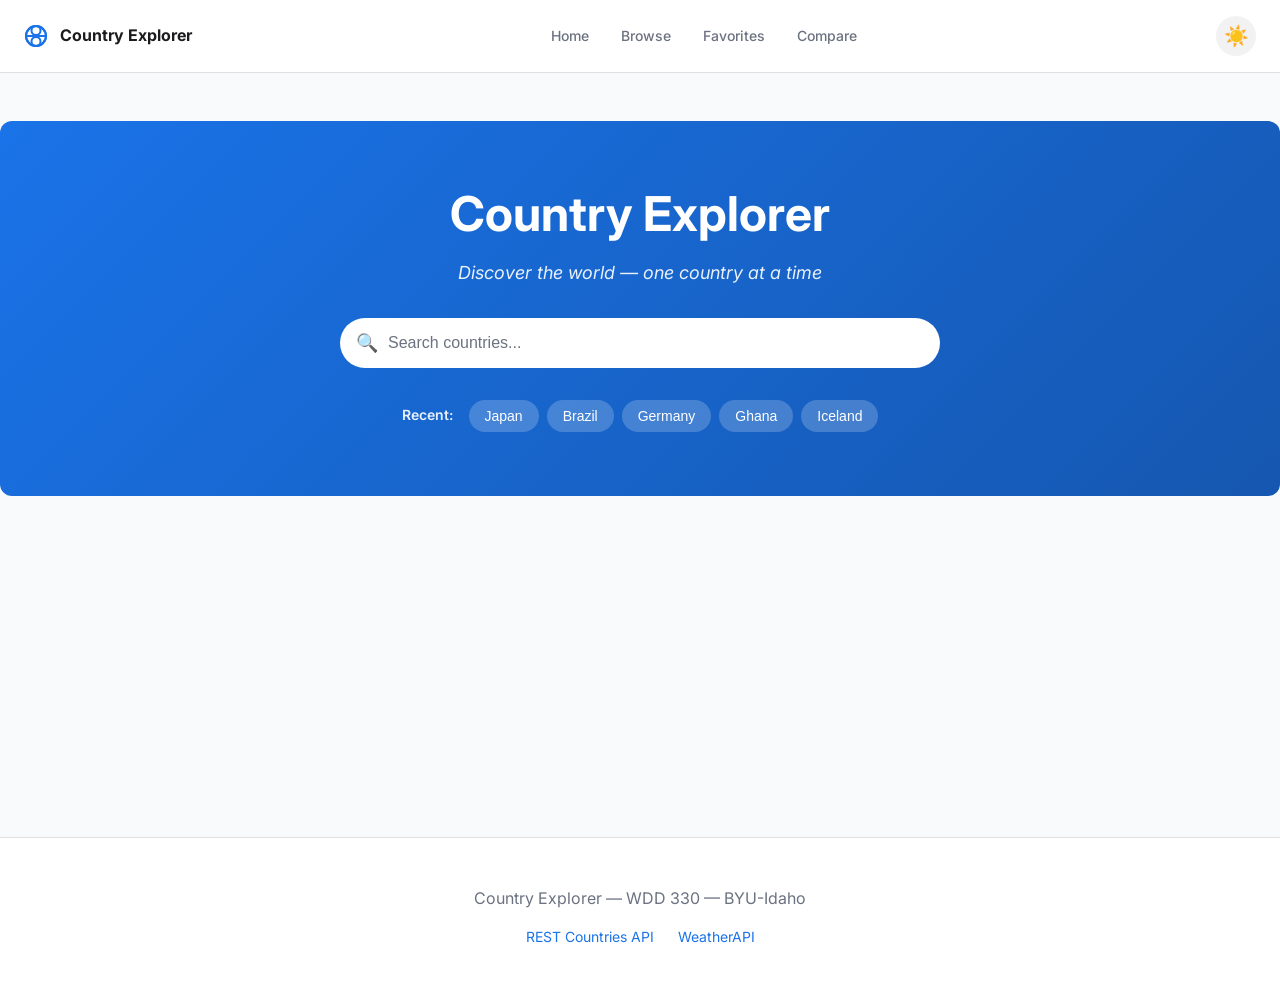
==== index.html @ cf558ae0 "first commit" ====
<!DOCTYPE html>
<html lang="en">
<head>
  <meta charset="UTF-8">
  <meta name="viewport" content="width=device-width, initial-scale=1.0">
  <title>Country Explorer - Home</title>
  <link rel="preconnect" href="https://fonts.googleapis.com">
  <link rel="preconnect" href="https://fonts.gstatic.com" crossorigin>
  <link href="https://fonts.googleapis.com/css2?family=Inter:wght@400;500;600;700&display=swap" rel="stylesheet">
  <link rel="stylesheet" href="css/styles.css">
  <link rel="stylesheet" href="css/components.css">
  <link rel="stylesheet" href="css/layout.css">
</head>
<body>
  <a href="#main" class="skip-link">Skip to content</a>
  
  <header>
    <nav class="navbar">
      <div class="nav-left">
        <svg class="nav-icon" width="24" height="24" viewBox="0 0 24 24" fill="none" xmlns="http://www.w3.org/2000/svg">
          <circle cx="12" cy="12" r="10" stroke="var(--color-primary)" stroke-width="2"/>
          <path d="M12 2a10 10 0 0 1 0 20 10 10 0 0 1 0-20Z" stroke="var(--color-primary)" stroke-width="2" fill="none"/>
          <path d="M2 12h20M12 2a4.5 4.5 0 0 1 0 9 4.5 4.5 0 0 1 0-9Zm0 20a4.5 4.5 0 0 0 0-9 4.5 4.5 0 0 0 0 9Z" stroke="var(--color-primary)" stroke-width="2" fill="none"/>
        </svg>
        <span class="nav-title">Country Explorer</span>
      </div>
      
      <button class="hamburger" aria-label="Toggle navigation menu">
        <span></span>
        <span></span>
        <span></span>
      </button>
      
      <div class="nav-center">
        <a href="index.html" class="nav-link">Home</a>
        <a href="browse.html" class="nav-link">Browse</a>
        <a href="favorites.html" class="nav-link">Favorites</a>
        <a href="compare.html" class="nav-link">Compare</a>
      </div>
      
      <div class="nav-right">
        <button class="theme-toggle" aria-label="Toggle theme">
          <span class="theme-icon">☀️</span>
        </button>
      </div>
    </nav>
  </header>

  <main id="main">
    <section class="hero">
      <h1 class="hero-title">Country Explorer</h1>
      <p class="hero-subtitle">Discover the world — one country at a time</p>
      
      <div class="search-container">
        <div class="search-input-wrapper">
          <span class="search-icon">🔍</span>
          <input 
            type="text" 
            class="search-input" 
            placeholder="Search countries..." 
            aria-label="Search countries"
          >
        </div>
      </div>
      
      <div class="recent-searches">
        <span class="recent-label">Recent:</span>
        <div class="chips-container">
          <button class="chip">Japan</button>
          <button class="chip">Brazil</button>
          <button class="chip">Germany</button>
          <button class="chip">Ghana</button>
          <button class="chip">Iceland</button>
        </div>
      </div>
    </section>

    <section class="results-section" style="display: none;">
      <div class="container">
        <h2 style="margin-bottom: 32px;">Search Results</h2>
        <div class="country-grid" id="results-grid">
          <!-- Skeleton cards will be inserted here -->
        </div>
      </div>
    </section>
  </main>

  <footer>
    <p>Country Explorer — WDD 330 — BYU-Idaho</p>
    <div class="footer-links">
      <a href="https://restcountries.com/" target="_blank" rel="noopener noreferrer">REST Countries API</a>
      <a href="https://www.weatherapi.com/" target="_blank" rel="noopener noreferrer">WeatherAPI</a>
    </div>
  </footer>

  <script type="module">
    import { initTheme, toggleTheme, initMobileMenu, showSkeletons, hideSkeletons } from './js/ui.js';
    
    initTheme();
    
    const themeToggle = document.querySelector('.theme-toggle');
    themeToggle.addEventListener('click', toggleTheme);
    
    initMobileMenu();
    
    const searchInput = document.querySelector('.search-input');
    const resultsSection = document.querySelector('.results-section');
    const resultsGrid = document.getElementById('results-grid');
    
    searchInput.addEventListener('input', (e) => {
      const query = e.target.value.trim();
      if (query.length > 0) {
        resultsSection.style.display = 'block';
        showSkeletons(resultsGrid, 8);
        // API call will be made here later
      } else {
        resultsSection.style.display = 'none';
      }
    });
  </script>
</body>
</html>
---- css/styles.css ----
:root {
  --color-primary: #1A73E8;
  --color-primary-light: #EAF2FF;
  --color-secondary: #F4A261;
  --color-bg: #F9FAFB;
  --color-surface: #FFFFFF;
  --color-text: #1C1C1E;
  --color-text-muted: #6B7280;
  --color-border: #E0E0E0;
  --color-tag: #F2F2F2;
  --shadow-sm: 0 1px 3px rgba(0,0,0,0.08);
  --shadow-md: 0 4px 12px rgba(0,0,0,0.10);
  --shadow-lg: 0 8px 24px rgba(0,0,0,0.14);
  --radius-card: 12px;
  --radius-btn: 999px;
  --radius-input: 8px;
}

[data-theme="dark"] {
  --color-bg: #121212;
  --color-surface: #1E1E1E;
  --color-text: #E5E5E5;
  --color-text-muted: #9CA3AF;
  --color-border: #2E2E2E;
  --color-tag: #2A2A2A;
}

* {
  margin: 0;
  padding: 0;
  box-sizing: border-box;
}

html {
  scroll-behavior: smooth;
}

body {
  font-family: 'Inter', system-ui, sans-serif;
  background-color: var(--color-bg);
  color: var(--color-text);
  line-height: 1.6;
  transition: all 0.2s ease;
}

.container {
  max-width: 1280px;
  margin: 0 auto;
  padding: 0 24px;
}

/* Typography */
h1 {
  font-size: 36px;
  font-weight: 700;
  line-height: 1.2;
  margin-bottom: 16px;
}

h2 {
  font-size: 28px;
  font-weight: 700;
  line-height: 1.2;
  margin-bottom: 16px;
}

h3 {
  font-size: 18px;
  font-weight: 600;
  line-height: 1.4;
  margin-bottom: 12px;
}

p {
  font-size: 16px;
  font-weight: 400;
  line-height: 1.5;
  color: var(--color-text-muted);
}

a {
  color: var(--color-primary);
  text-decoration: none;
  transition: all 0.2s ease;
}

a:hover {
  opacity: 0.8;
}

a:focus-visible {
  outline: 2px solid var(--color-primary);
  outline-offset: 2px;
}

/* Main layout */
main {
  min-height: calc(100vh - 80px - 120px);
  padding: 48px 0;
}

/* Accessibility */
.skip-link {
  position: absolute;
  top: -40px;
  left: 0;
  background: var(--color-primary);
  color: white;
  padding: 8px 16px;
  text-decoration: none;
  z-index: 100;
  border-radius: var(--radius-btn);
}

.skip-link:focus {
  top: 0;
}

/* Hero Section */
.hero {
  background: linear-gradient(135deg, var(--color-primary) 0%, #1557b0 100%);
  color: white;
  padding: 64px 24px;
  text-align: center;
  border-radius: var(--radius-card);
  margin-bottom: 48px;
}

.hero-title {
  font-size: 48px;
  font-weight: 700;
  margin-bottom: 16px;
}

.hero-subtitle {
  font-size: 18px;
  font-style: italic;
  color: rgba(255, 255, 255, 0.9);
  margin-bottom: 32px;
}

.search-container {
  display: flex;
  justify-content: center;
  margin-bottom: 32px;
}

.search-input-wrapper {
  position: relative;
  width: 100%;
  max-width: 600px;
}

.search-icon {
  position: absolute;
  left: 16px;
  top: 50%;
  transform: translateY(-50%);
  font-size: 18px;
  pointer-events: none;
}

.search-input {
  width: 100%;
  padding: 16px 16px 16px 48px;
  font-size: 16px;
  border: none;
  border-radius: var(--radius-btn);
  background-color: white;
  color: var(--color-text);
  transition: all 0.2s ease;
}

.search-input:focus {
  outline: 2px solid var(--color-primary);
  outline-offset: 0;
}

.search-input::placeholder {
  color: var(--color-text-muted);
}

.recent-searches {
  display: flex;
  align-items: center;
  justify-content: center;
  gap: 16px;
  flex-wrap: wrap;
}

.recent-label {
  font-weight: 600;
  color: rgba(255, 255, 255, 0.9);
  font-size: 14px;
}

.chips-container {
  display: flex;
  gap: 8px;
  flex-wrap: wrap;
  justify-content: center;
}

.chip {
  padding: 8px 16px;
  border: none;
  border-radius: var(--radius-btn);
  background-color: rgba(255, 255, 255, 0.2);
  color: white;
  font-size: 14px;
  font-weight: 500;
  cursor: pointer;
  transition: all 0.2s ease;
}

.chip:hover {
  background-color: rgba(255, 255, 255, 0.3);
}

.chip:focus-visible {
  outline: 2px solid white;
  outline-offset: 2px;
}

/* Grid Layout */
.country-grid {
  display: grid;
  grid-template-columns: repeat(auto-fill, minmax(220px, 1fr));
  gap: 24px;
}

/* Results Section */
.results-section {
  padding: 0 24px;
}

.results-section h2 {
  margin-bottom: 32px;
}

/* Results Header */
.results-header {
  display: flex;
  justify-content: space-between;
  align-items: center;
  margin-bottom: 32px;
  gap: 16px;
}

.results-header h2 {
  margin: 0;
  font-size: 20px;
}

.sort-dropdown {
  display: flex;
  align-items: center;
  gap: 8px;
  font-size: 14px;
}

.sort-dropdown select {
  padding: 8px 12px;
  border: 1px solid var(--color-border);
  border-radius: var(--radius-input);
  background-color: var(--color-surface);
  color: var(--color-text);
  font-family: inherit;
  cursor: pointer;
  transition: all 0.2s ease;
}

.sort-dropdown select:focus-visible {
  outline: 2px solid var(--color-primary);
  outline-offset: 0;
}

/* Keyframes */
@keyframes shimmer {
  0% {
    background-position: -1000px 0;
  }
  100% {
    background-position: 1000px 0;
  }
}

/* Responsive Typography */
@media (max-width: 768px) {
  h1 {
    font-size: 28px;
  }

  h2 {
    font-size: 24px;
  }

  .hero-title {
    font-size: 32px;
  }

  .search-input-wrapper {
    width: 100%;
  }

  .results-header {
    flex-direction: column;
    align-items: flex-start;
  }
}

/* Mobile Grid */
@media (max-width: 480px) {
  .country-grid {
    grid-template-columns: repeat(auto-fill, minmax(160px, 1fr));
    gap: 16px;
  }

  .hero {
    padding: 48px 16px;
    margin-bottom: 32px;
  }

  main {
    padding: 32px 0;
  }

  .container {
    padding: 0 16px;
  }
}
---- css/components.css ----
/* Country Card */
.country-card {
  display: flex;
  flex-direction: column;
  background-color: var(--color-surface);
  border-radius: var(--radius-card);
  overflow: hidden;
  box-shadow: var(--shadow-sm);
  text-decoration: none;
  color: inherit;
  transition: all 0.2s ease;
  cursor: pointer;
}

.country-card:hover {
  transform: translateY(-4px);
  box-shadow: var(--shadow-lg);
}

.country-card:focus-visible {
  outline: 2px solid var(--color-primary);
  outline-offset: 2px;
}

.card-flag {
  width: 100%;
  height: 160px;
  object-fit: cover;
  display: block;
}

.card-content {
  padding: 16px;
  flex: 1;
  display: flex;
  flex-direction: column;
  gap: 8px;
}

.card-title {
  font-size: 18px;
  font-weight: 600;
  color: var(--color-text);
  margin: 0;
}

.card-capital {
  font-size: 14px;
  color: var(--color-text-muted);
  margin: 0;
}

.card-tag {
  display: inline-block;
  padding: 4px 12px;
  background-color: var(--color-tag);
  color: var(--color-text-muted);
  border-radius: 4px;
  font-size: 12px;
  font-weight: 500;
  width: fit-content;
}

.card-population {
  font-size: 14px;
  color: var(--color-text);
  margin: 0;
  font-weight: 500;
}

/* Card with remove button (for favorites) */
.country-card {
  position: relative;
}

.card-remove-btn {
  position: absolute;
  top: 8px;
  right: 8px;
  width: 32px;
  height: 32px;
  border: none;
  border-radius: 50%;
  background-color: var(--color-surface);
  color: var(--color-text-muted);
  font-size: 18px;
  cursor: pointer;
  display: flex;
  align-items: center;
  justify-content: center;
  transition: all 0.2s ease;
  box-shadow: var(--shadow-sm);
}

.card-remove-btn:hover {
  background-color: #FEE2E2;
  color: #DC2626;
}

.card-remove-btn:focus-visible {
  outline: 2px solid var(--color-primary);
  outline-offset: 2px;
}

/* Skeleton Loader */
.skeleton {
  background: linear-gradient(90deg, var(--color-border) 25%, var(--color-surface) 50%, var(--color-border) 75%);
  background-size: 2000px 100%;
  animation: shimmer 1.6s infinite linear;
  border-radius: 8px;
}

.skeleton-card {
  display: flex;
  flex-direction: column;
  background-color: var(--color-surface);
  border-radius: var(--color-tag);
  overflow: hidden;
  box-shadow: var(--shadow-sm);
}

.skeleton-flag {
  width: 100%;
  height: 160px;
  background: linear-gradient(90deg, var(--color-border) 25%, var(--color-surface) 50%, var(--color-border) 75%);
  background-size: 2000px 100%;
  animation: shimmer 1.6s infinite linear;
}

.skeleton-line {
  height: 12px;
  background: linear-gradient(90deg, var(--color-border) 25%, var(--color-surface) 50%, var(--color-border) 75%);
  background-size: 2000px 100%;
  animation: shimmer 1.6s infinite linear;
  margin: 8px;
  border-radius: 4px;
}

/* Buttons */
.btn {
  padding: 12px 24px;
  border: none;
  border-radius: var(--radius-btn);
  font-family: inherit;
  font-size: 16px;
  font-weight: 600;
  cursor: pointer;
  transition: all 0.2s ease;
  display: inline-block;
  text-decoration: none;
  text-align: center;
  min-height: 48px;
  min-width: 100px;
}

.btn:focus-visible {
  outline: 2px solid var(--color-primary);
  outline-offset: 2px;
}

.btn-primary {
  background-color: var(--color-primary);
  color: white;
}

.btn-primary:hover {
  background-color: #1557b0;
  transform: translateY(-2px);
}

.btn-outline {
  background-color: transparent;
  border: 2px solid var(--color-border);
  color: var(--color-text);
}

.btn-outline:hover {
  border-color: var(--color-primary);
  color: var(--color-primary);
}

.btn-outline.saved {
  border-color: var(--color-secondary);
  color: var(--color-secondary);
}

.btn-danger {
  border-color: #DC2626;
  color: #DC2626;
}

.btn-danger:hover {
  background-color: #FEE2E2;
  border-color: #DC2626;
}

/* Error State */
.error-state {
  text-align: center;
  padding: 48px 24px;
}

.error-state-emoji {
  font-size: 64px;
  margin-bottom: 16px;
}

.error-state h2 {
  font-size: 24px;
  font-weight: 700;
  color: var(--color-text);
  margin-bottom: 8px;
}

.error-state p {
  color: var(--color-text-muted);
  margin-bottom: 24px;
}

/* Tags and Chips */
.chip-link {
  display: inline-block;
  padding: 8px 16px;
  background-color: var(--color-tag);
  color: var(--color-text);
  border-radius: 4px;
  font-size: 14px;
  font-weight: 500;
  text-decoration: none;
  transition: all 0.2s ease;
}

.chip-link:hover {
  background-color: var(--color-primary-light);
  color: var(--color-primary);
}

.chip-link:focus-visible {
  outline: 2px solid var(--color-primary);
  outline-offset: 2px;
}

/* Filter Buttons */
.button-group {
  display: flex;
  flex-wrap: wrap;
  gap: 8px;
}

.button-group.vertical {
  flex-direction: column;
}

.filter-btn-item,
.sort-btn-item {
  padding: 8px 16px;
  border: 2px solid var(--color-border);
  background-color: transparent;
  color: var(--color-text);
  border-radius: var(--radius-input);
  font-size: 14px;
  font-weight: 500;
  cursor: pointer;
  transition: all 0.2s ease;
  font-family: inherit;
}

.filter-btn-item:hover,
.sort-btn-item:hover {
  border-color: var(--color-primary);
  color: var(--color-primary);
}

.filter-btn-item.active,
.sort-btn-item.active {
  background-color: var(--color-primary);
  color: white;
  border-color: var(--color-primary);
}

.filter-btn-item:focus-visible,
.sort-btn-item:focus-visible {
  outline: 2px solid var(--color-primary);
  outline-offset: 2px;
}

/* Weather Card */
.weather-card {
  display: flex;
  gap: 16px;
  padding: 16px;
  background-color: var(--color-primary-light);
  border-radius: var(--radius-card);
  margin-top: 16px;
}

.weather-left {
  display: flex;
  align-items: center;
  justify-content: center;
  min-width: 48px;
}

.weather-icon {
  font-size: 32px;
}

.weather-right {
  flex: 1;
}

.weather-location {
  font-size: 14px;
  font-weight: 600;
  color: var(--color-primary);
  margin: 0 0 4px 0;
}

.weather-condition {
  font-size: 16px;
  font-weight: 500;
  color: var(--color-text);
  margin: 0 0 4px 0;
}

.weather-details {
  font-size: 12px;
  color: var(--color-text-muted);
  margin: 0;
}

/* Compare Styles */
.compare-title {
  text-align: center;
  margin-bottom: 48px;
  font-size: 36px;
}

.compare-selectors {
  display: grid;
  grid-template-columns: 1fr 1fr;
  gap: 32px;
  margin-bottom: 48px;
}

.compare-column {
  display: flex;
  flex-direction: column;
}

.compare-selector {
  position: relative;
  margin-bottom: 16px;
}

.clear-btn {
  position: absolute;
  right: 16px;
  top: 50%;
  transform: translateY(-50%);
  border: none;
  background: none;
  font-size: 20px;
  color: var(--color-text-muted);
  cursor: pointer;
  padding: 4px;
  transition: all 0.2s ease;
}

.clear-btn:hover {
  color: var(--color-primary);
}

.clear-btn:focus-visible {
  outline: 2px solid var(--color-primary);
  outline-offset: 2px;
}

.compare-selector input {
  width: 100%;
  padding: 12px 48px 12px 16px;
  border: 1px solid var(--color-border);
  border-radius: var(--radius-input);
  background-color: var(--color-surface);
  color: var(--color-text);
  font-family: inherit;
  font-size: 16px;
}

.compare-selector input:focus-visible {
  outline: 2px solid var(--color-primary);
  outline-offset: 0;
}

.compare-flag {
  width: 100%;
  aspect-ratio: 3/2;
  object-fit: cover;
  border-radius: var(--radius-card);
  margin-bottom: 16px;
}

.compare-country-name {
  text-align: center;
  margin: 0;
}

/* Comparison Table */
.comparison-table {
  background-color: var(--color-surface);
  border-radius: var(--radius-card);
  overflow: hidden;
  box-shadow: var(--shadow-sm);
  margin-bottom: 48px;
}

.comparison-row {
  display: grid;
  grid-template-columns: 160px 1fr 1fr;
  align-items: center;
  padding: 16px;
  border-bottom: 1px solid var(--color-border);
}

.comparison-row:last-child {
  border-bottom: none;
}

.comparison-row.alt {
  background-color: var(--color-tag);
}

.comparison-label {
  font-weight: 600;
  color: var(--color-text-muted);
  font-size: 14px;
}

.comparison-value {
  text-align: center;
  padding: 0 8px;
}

.highlight-chip {
  display: inline-block;
  padding: 4px 12px;
  background-color: #D1FAE5;
  color: #065F46;
  border-radius: 4px;
  font-size: 14px;
  font-weight: 500;
}

.highlight-chip.larger {
  background-color: #D1FAE5;
  color: #065F46;
}

/* Empty Slot */
.empty-slot {
  border: 2px dashed var(--color-border);
  border-radius: var(--radius-card);
  padding: 48px 24px;
  text-align: center;
  color: var(--color-text-muted);
}

/* Empty State */
.empty-state {
  text-align: center;
  padding: 48px 24px;
}

.empty-emoji {
  font-size: 64px;
  margin-bottom: 16px;
}

.empty-heading {
  font-size: 20px;
  font-weight: 700;
  color: var(--color-text);
  margin-bottom: 8px;
}

.empty-subtext {
  color: var(--color-text-muted);
  margin-bottom: 24px;
}

/* Favorites Header */
.favorites-header {
  display: flex;
  justify-content: space-between;
  align-items: center;
  margin-bottom: 32px;
  gap: 16px;
}

.favorites-title-group {
  display: flex;
  align-items: center;
  gap: 12px;
}

.favorites-title {
  margin: 0;
}

.favorites-badge {
  display: inline-block;
  padding: 4px 12px;
  background-color: var(--color-primary-light);
  color: var(--color-primary);
  border-radius: var(--radius-btn);
  font-size: 14px;
  font-weight: 500;
}

/* Detail Page */
.back-link {
  display: inline-block;
  margin-bottom: 24px;
  color: var(--color-primary);
  font-weight: 500;
  transition: all 0.2s ease;
}

.back-link:hover {
  transform: translateX(-4px);
}

.detail-content {
  display: grid;
  grid-template-columns: 40% 60%;
  gap: 48px;
  margin-bottom: 48px;
}

.detail-left {
  display: flex;
  flex-direction: column;
  gap: 16px;
}

.detail-flag {
  width: 100%;
  aspect-ratio: 3/2;
  object-fit: cover;
  border-radius: var(--radius-card);
  box-shadow: var(--shadow-md);
}

.map-link {
  display: inline-block;
  width: fit-content;
  font-size: 14px;
  color: var(--color-primary);
  text-decoration: none;
  transition: all 0.2s ease;
}

.map-link:hover {
  text-decoration: underline;
}

.detail-right {
  display: flex;
  flex-direction: column;
  gap: 24px;
}

.detail-title {
  margin: 0;
  font-size: 36px;
}

.detail-native-name {
  margin: 0;
  font-size: 14px;
  font-style: italic;
  color: var(--color-text-muted);
}

.detail-list {
  display: grid;
  grid-template-columns: 1fr 1fr;
  gap: 16px;
}

.detail-list dt {
  font-weight: 600;
  color: var(--color-text);
  font-size: 14px;
}

.detail-list dd {
  color: var(--color-text-muted);
  font-size: 14px;
  margin: 0;
}

.detail-section {
  display: flex;
  flex-direction: column;
  gap: 8px;
}

.detail-section-title {
  font-size: 14px;
  font-weight: 600;
  color: var(--color-text-muted);
}

/* Border Countries */
.border-countries {
  padding: 32px;
  background-color: var(--color-surface);
  border-radius: var(--radius-card);
  margin-bottom: 32px;
}

.border-title {
  font-size: 16px;
  font-weight: 600;
  margin-bottom: 16px;
  margin-top: 0;
}

/* Action Bar */
.action-bar {
  display: flex;
  gap: 16px;
  justify-content: flex-start;
}

/* Responsive */
@media (max-width: 1024px) {
  .detail-content {
    grid-template-columns: 1fr;
    gap: 32px;
  }

  .compare-selectors {
    gap: 24px;
  }

  .comparison-row {
    grid-template-columns: 120px 1fr 1fr;
  }
}

@media (max-width: 768px) {
  .action-bar {
    flex-direction: column;
  }

  .action-bar .btn {
    width: 100%;
  }

  .favorites-header {
    flex-direction: column;
    align-items: flex-start;
  }

  .results-header {
    flex-direction: column;
  }

  .compare-selectors {
    grid-template-columns: 1fr;
  }

  .comparison-table {
    overflow-x: auto;
  }

  .comparison-row {
    grid-template-columns: 100px 1fr 1fr;
    font-size: 14px;
    padding: 12px;
  }

  .comparison-label {
    font-size: 12px;
  }

  .comparison-value {
    font-size: 12px;
  }
}

@media (max-width: 480px) {
  .action-bar {
    flex-direction: column;
  }

  .comparison-row {
    grid-template-columns: 1fr;
    gap: 8px;
  }

  .comparison-label {
    font-weight: 700;
    margin-bottom: 8px;
  }

  .comparison-row.alt {
    background-color: var(--color-tag);
  }
}
---- css/layout.css ----
/* Navigation Bar */
header {
  position: sticky;
  top: 0;
  z-index: 100;
  background-color: var(--color-surface);
  border-bottom: 1px solid var(--color-border);
  transition: all 0.2s ease;
}

.navbar {
  display: flex;
  justify-content: space-between;
  align-items: center;
  padding: 16px 24px;
  max-width: 1280px;
  margin: 0 auto;
  gap: 24px;
}

.nav-left {
  display: flex;
  align-items: center;
  gap: 12px;
  flex: 0 0 auto;
}

.nav-icon {
  width: 24px;
  height: 24px;
  flex-shrink: 0;
}

.nav-title {
  font-size: 16px;
  font-weight: 700;
  color: var(--color-text);
  white-space: nowrap;
}

.nav-center {
  display: flex;
  gap: 32px;
  flex: 1;
  justify-content: center;
}

.nav-link {
  font-size: 14px;
  font-weight: 500;
  color: var(--color-text-muted);
  text-decoration: none;
  transition: all 0.2s ease;
  position: relative;
}

.nav-link:hover {
  color: var(--color-primary);
}

.nav-link.active {
  color: var(--color-primary);
  font-weight: 600;
}

.nav-link.active::after {
  content: '';
  position: absolute;
  bottom: -8px;
  left: 0;
  right: 0;
  height: 2px;
  background-color: var(--color-primary);
}

.nav-link:focus-visible {
  outline: 2px solid var(--color-primary);
  outline-offset: 4px;
}

.nav-right {
  display: flex;
  align-items: center;
  gap: 16px;
  flex: 0 0 auto;
}

.theme-toggle {
  width: 40px;
  height: 40px;
  border: none;
  background-color: var(--color-tag);
  border-radius: 50%;
  font-size: 20px;
  cursor: pointer;
  display: flex;
  align-items: center;
  justify-content: center;
  transition: all 0.2s ease;
}

.theme-toggle:hover {
  background-color: var(--color-border);
}

.theme-toggle:focus-visible {
  outline: 2px solid var(--color-primary);
  outline-offset: 2px;
}

.theme-icon {
  display: inline-block;
  transition: transform 0.2s ease;
}

.hamburger {
  display: none;
  flex-direction: column;
  width: 24px;
  height: 24px;
  border: none;
  background: none;
  cursor: pointer;
  padding: 0;
  gap: 4px;
}

.hamburger span {
  width: 100%;
  height: 2px;
  background-color: var(--color-text);
  transition: all 0.2s ease;
  border-radius: 2px;
}

.hamburger.open span:nth-child(1) {
  transform: rotate(45deg) translateY(10px);
}

.hamburger.open span:nth-child(2) {
  opacity: 0;
}

.hamburger.open span:nth-child(3) {
  transform: rotate(-45deg) translateY(-10px);
}

.hamburger:focus-visible {
  outline: 2px solid var(--color-primary);
  outline-offset: 4px;
}

/* Mobile Filter Bar */
.mobile-filter-bar {
  display: none;
  gap: 8px;
  padding: 12px 24px;
  background-color: var(--color-surface);
  border-bottom: 1px solid var(--color-border);
}

.mobile-filter-bar .filter-btn,
.mobile-filter-bar .sort-btn {
  flex: 1;
  padding: 8px 16px;
  border: 1px solid var(--color-border);
  background-color: transparent;
  color: var(--color-text);
  border-radius: var(--radius-input);
  font-size: 14px;
  font-weight: 500;
  cursor: pointer;
  font-family: inherit;
  transition: all 0.2s ease;
}

.mobile-filter-bar .filter-btn:hover,
.mobile-filter-bar .sort-btn:hover {
  border-color: var(--color-primary);
  color: var(--color-primary);
}

/* Footer */
footer {
  background-color: var(--color-surface);
  border-top: 1px solid var(--color-border);
  padding: 48px 24px;
  text-align: center;
  color: var(--color-text-muted);
  font-size: 14px;
  margin-top: 64px;
}

footer p {
  margin: 0 0 16px 0;
  color: var(--color-text-muted);
}

.footer-links {
  display: flex;
  justify-content: center;
  gap: 24px;
  flex-wrap: wrap;
}

.footer-links a {
  color: var(--color-primary);
  font-size: 14px;
  text-decoration: none;
  transition: all 0.2s ease;
}

.footer-links a:hover {
  text-decoration: underline;
}

/* Browse Layout */
.browse-layout {
  display: grid;
  grid-template-columns: 240px 1fr;
  gap: 32px;
  max-width: 1280px;
  margin: 0 auto;
  padding: 0 24px;
}

/* Filter Sidebar */
.filter-sidebar {
  position: sticky;
  top: 80px;
  height: fit-content;
  padding: 24px;
  background-color: var(--color-surface);
  border-radius: var(--radius-card);
  box-shadow: var(--shadow-sm);
}

.filter-section {
  margin-bottom: 32px;
}

.filter-section:last-child {
  margin-bottom: 0;
}

.filter-title {
  font-size: 14px;
  font-weight: 600;
  color: var(--color-text-muted);
  margin-bottom: 16px;
  text-transform: uppercase;
  letter-spacing: 0.5px;
}

.clear-filters-link {
  display: block;
  width: 100%;
  text-align: center;
  color: var(--color-secondary);
  font-size: 14px;
  font-weight: 600;
  text-decoration: none;
  cursor: pointer;
  background: none;
  border: none;
  padding: 0;
  margin-top: 24px;
  transition: all 0.2s ease;
}

.clear-filters-link:hover {
  opacity: 0.8;
}

.clear-filters-link:focus-visible {
  outline: 2px solid var(--color-secondary);
  outline-offset: 2px;
}

/* Browse Content */
.browse-content {
  min-height: calc(100vh - 80px);
}

/* Detail Layout */
.detail-layout {
  max-width: 1280px;
  margin: 0 auto;
  padding: 0 24px;
}

/* Compare Layout */
.compare-layout {
  max-width: 1280px;
  margin: 0 auto;
  padding: 0 24px;
}

/* Tablet */
@media (max-width: 1024px) {
  .browse-layout {
    grid-template-columns: 200px 1fr;
    gap: 24px;
  }

  .filter-sidebar {
    position: sticky;
    top: 120px;
    padding: 16px;
  }

  .filter-title {
    font-size: 12px;
  }

  .filter-btn-item,
  .sort-btn-item {
    font-size: 13px;
    padding: 6px 12px;
  }
}

/* Mobile - Hide sidebar, show mobile menu */
@media (max-width: 768px) {
  .hamburger {
    display: flex;
    order: 3;
  }

  .nav-center {
    display: none;
    position: absolute;
    top: 60px;
    left: 0;
    right: 0;
    flex-direction: column;
    background-color: var(--color-surface);
    border-bottom: 1px solid var(--color-border);
    padding: 16px 24px;
    gap: 16px;
    z-index: 99;
  }

  .nav-center.open {
    display: flex;
  }

  .nav-link.active::after {
    display: none;
  }

  .browse-layout {
    grid-template-columns: 1fr;
  }

  .mobile-filter-bar {
    display: flex;
  }

  .filter-sidebar {
    display: none;
    position: fixed;
    bottom: 0;
    left: 0;
    right: 0;
    top: auto;
    width: 100%;
    border-radius: 16px 16px 0 0;
    max-height: 80vh;
    overflow-y: auto;
    z-index: 98;
    box-shadow: 0 -4px 12px rgba(0, 0, 0, 0.1);
  }

  .filter-sidebar.open {
    display: block;
  }

  .filter-sidebar::before {
    content: '';
    position: fixed;
    top: 0;
    left: 0;
    right: 0;
    bottom: 0;
    background-color: rgba(0, 0, 0, 0.5);
    z-index: -1;
    display: none;
  }

  .filter-sidebar.open::before {
    display: block;
  }

  footer {
    padding: 32px 24px;
  }

  .footer-links {
    gap: 16px;
  }
}

/* Small Mobile */
@media (max-width: 480px) {
  .navbar {
    padding: 12px 16px;
    gap: 16px;
  }

  .nav-title {
    font-size: 14px;
  }

  .nav-left {
    gap: 8px;
  }

  .nav-icon {
    width: 20px;
    height: 20px;
  }

  .browse-layout {
    padding: 0 16px;
  }

  .detail-layout {
    padding: 0 16px;
  }

  .compare-layout {
    padding: 0 16px;
  }

  .filter-sidebar {
    padding: 16px;
  }

  .results-header {
    flex-direction: column;
  }

  main {
    padding: 24px 0;
  }
}

/* Desktop Nav Links Alignment */
@media (min-width: 769px) {
  .nav-center {
    display: flex !important;
  }
}
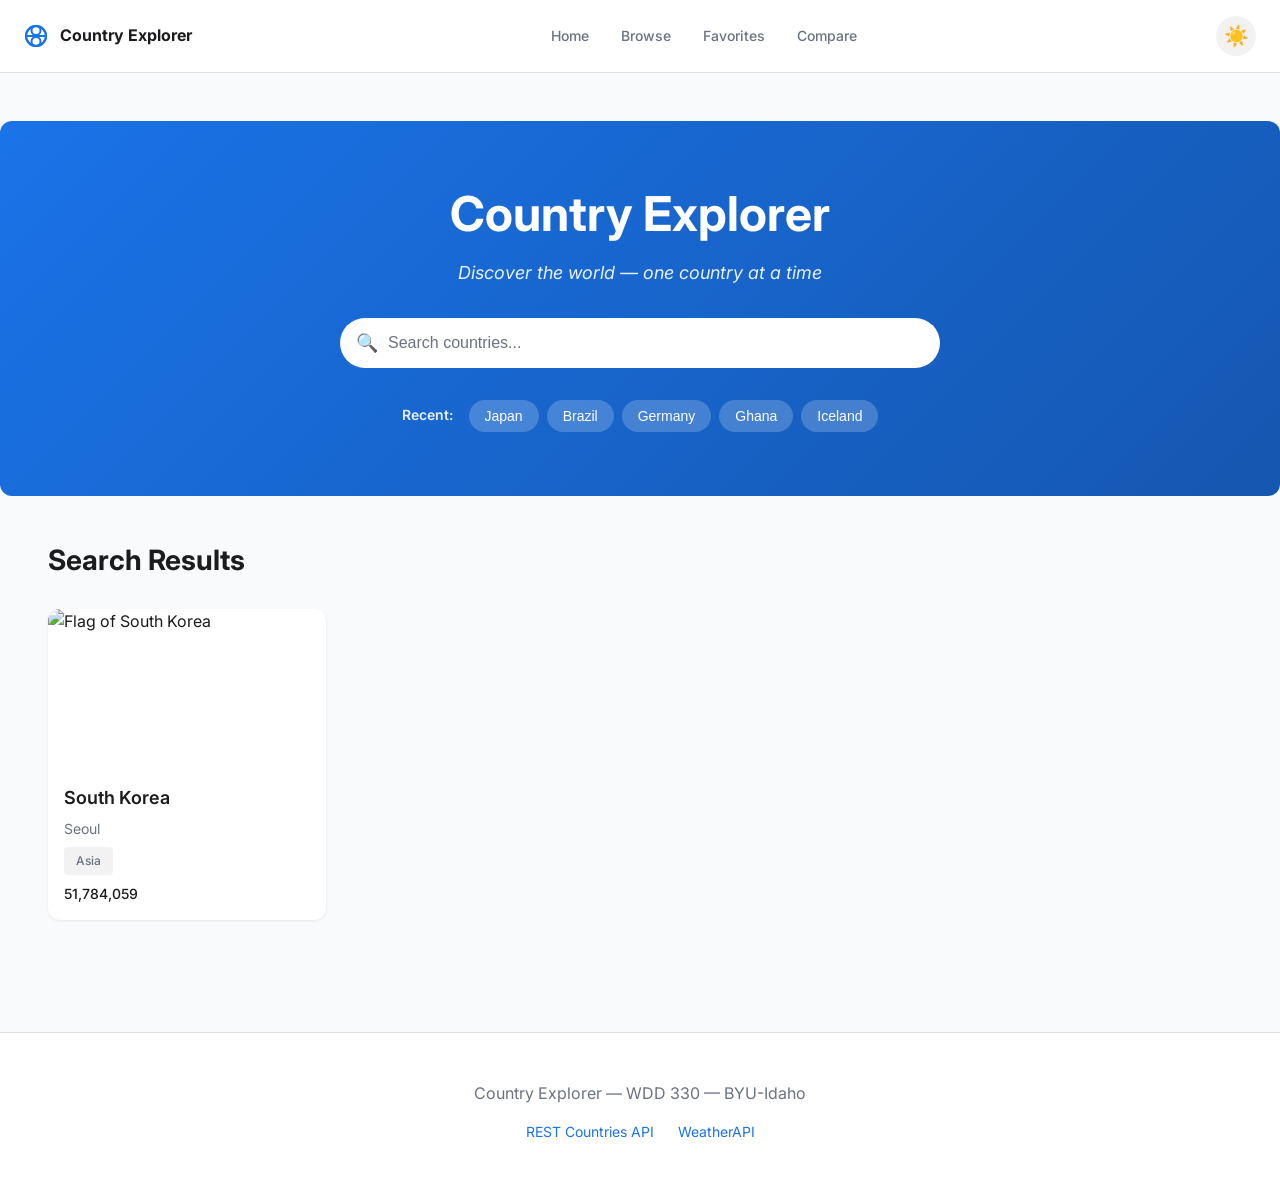
==== commit ae304349: "added display all countries" ====
--- a/index.html
+++ b/index.html
@@ -75,11 +75,19 @@
       </div>
     </section>
 
-    <section class="results-section" style="display: none;">
+    <section class="results-section" style="display: block;">
       <div class="container">
         <h2 style="margin-bottom: 32px;">Search Results</h2>
         <div class="country-grid" id="results-grid">
-          <!-- Skeleton cards will be inserted here -->
+          <a href="detail.html?code=KOR" class="country-card">
+            <img src="https://flagcdn.com/w320/kr.webp" alt="Flag of South Korea" class="card-flag">
+            <div class="card-content">
+              <h3 class="card-title">South Korea</h3>
+              <p class="card-capital">Seoul</p>
+              <span class="card-tag">Asia</span>
+              <p class="card-population">51,784,059</p>
+            </div>
+          </a>
         </div>
       </div>
     </section>
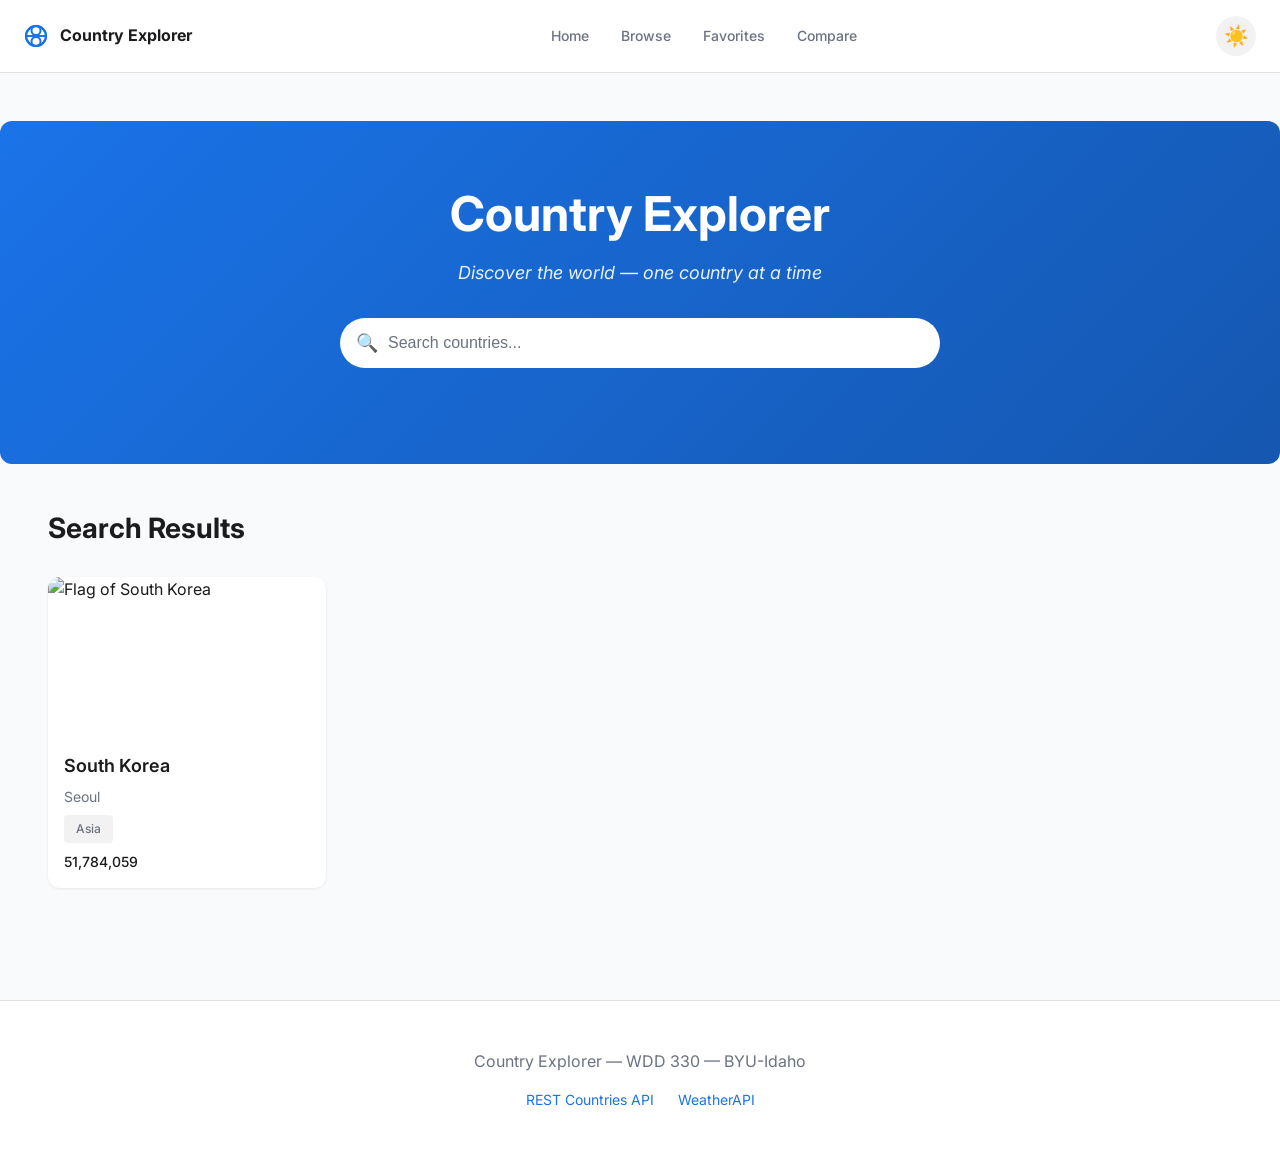
==== commit 0fdf3426: "added details page" ====
--- a/index.html
+++ b/index.html
@@ -62,17 +62,6 @@
           >
         </div>
       </div>
-      
-      <div class="recent-searches">
-        <span class="recent-label">Recent:</span>
-        <div class="chips-container">
-          <button class="chip">Japan</button>
-          <button class="chip">Brazil</button>
-          <button class="chip">Germany</button>
-          <button class="chip">Ghana</button>
-          <button class="chip">Iceland</button>
-        </div>
-      </div>
     </section>
 
     <section class="results-section" style="display: block;">
@@ -101,30 +90,7 @@
     </div>
   </footer>
 
-  <script type="module">
-    import { initTheme, toggleTheme, initMobileMenu, showSkeletons, hideSkeletons } from './js/ui.js';
-    
-    initTheme();
-    
-    const themeToggle = document.querySelector('.theme-toggle');
-    themeToggle.addEventListener('click', toggleTheme);
-    
-    initMobileMenu();
-    
-    const searchInput = document.querySelector('.search-input');
-    const resultsSection = document.querySelector('.results-section');
-    const resultsGrid = document.getElementById('results-grid');
-    
-    searchInput.addEventListener('input', (e) => {
-      const query = e.target.value.trim();
-      if (query.length > 0) {
-        resultsSection.style.display = 'block';
-        showSkeletons(resultsGrid, 8);
-        // API call will be made here later
-      } else {
-        resultsSection.style.display = 'none';
-      }
-    });
+  <script type="module" src="scripts/api.js">
   </script>
 </body>
 </html>
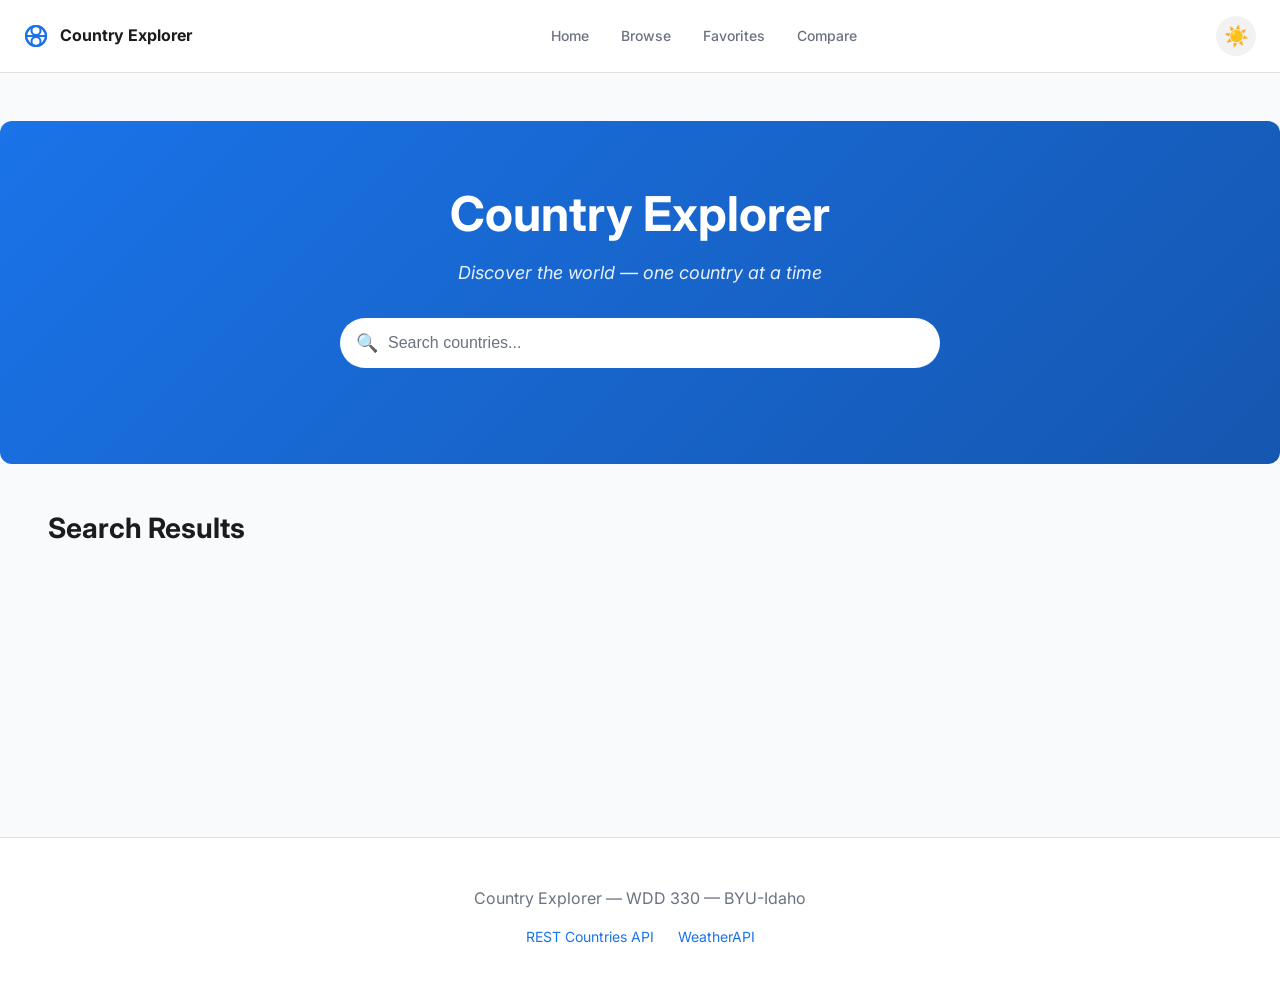
==== commit 6b2d1a8c: "added details page" ====
--- a/index.html
+++ b/index.html
@@ -68,15 +68,7 @@
       <div class="container">
         <h2 style="margin-bottom: 32px;">Search Results</h2>
         <div class="country-grid" id="results-grid">
-          <a href="detail.html?code=KOR" class="country-card">
-            <img src="https://flagcdn.com/w320/kr.webp" alt="Flag of South Korea" class="card-flag">
-            <div class="card-content">
-              <h3 class="card-title">South Korea</h3>
-              <p class="card-capital">Seoul</p>
-              <span class="card-tag">Asia</span>
-              <p class="card-population">51,784,059</p>
-            </div>
-          </a>
+        
         </div>
       </div>
     </section>
